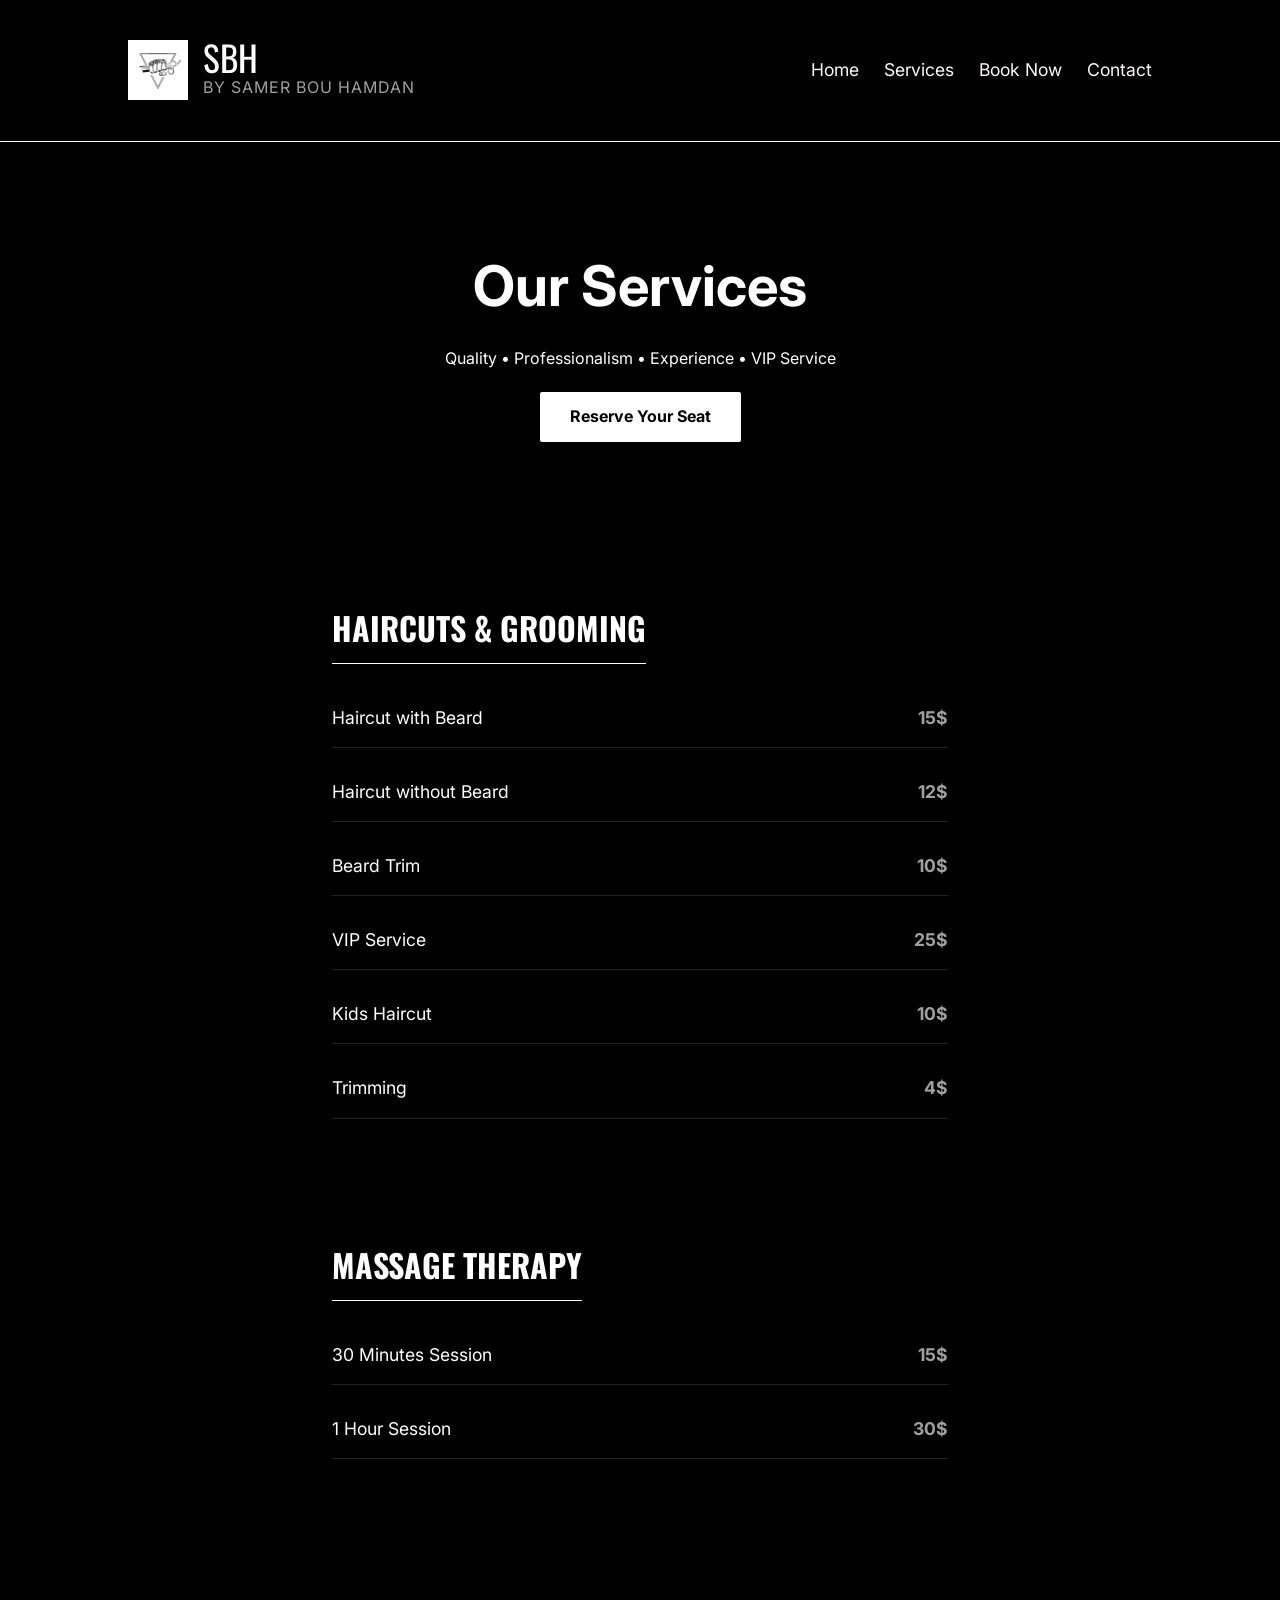
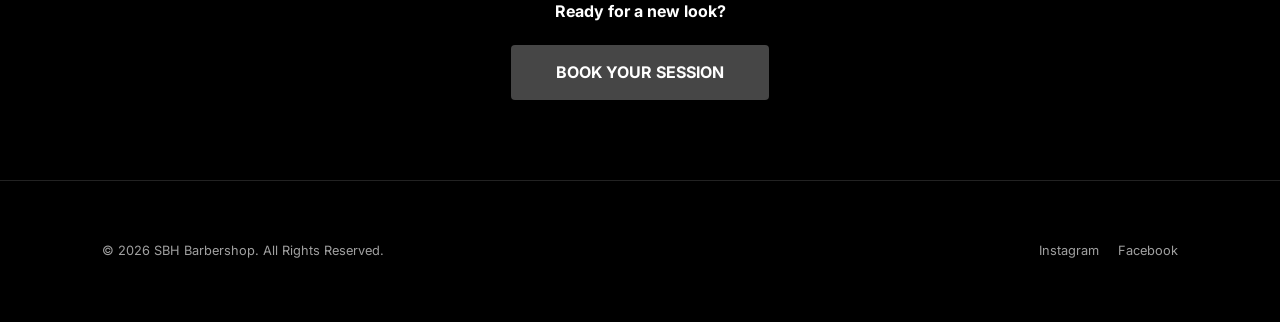
==== services.html @ d4fbab1c "Add files via upload" ====
<!DOCTYPE html>
<html lang="en">
<head>
    <meta charset="UTF-8">
    <meta name="viewport" content="width=device-width, initial-scale=1.0">
    <title>Services | SBH Barbershop</title>
    <link rel="stylesheet" href="a.css">
    <link rel="stylesheet" href="services.css">
    <link href="https://fonts.googleapis.com/css2?family=Inter:wght@300;400;700&family=Oswald:wght@500&display=swap" rel="stylesheet">
</head>
<body>

    <header>
        <div class="logo-container">
            <img src="logo.jpg.jpeg" alt="SBH Logo" class="main-logo"> 
            <div class="brand-text">
                <span class="shop-name">SBH</span>
                <span class="owner-name">by Samer Bou Hamdan</span>
            </div>
        </div>
        <nav>
            <ul>
                <li><a href="a.html">Home</a></li>
                <li><a href="services.html">Services</a></li>
                <li><a href="a.html#booking">Book Now</a></li>
                <li><a href="a.html#contact">Contact</a></li>
            </ul>
        </nav>
    </header>

    <section class="hero">
        <div class="hero-content">
            <h1>Our Services</h1>
            <p>Quality • Professionalism • Experience • VIP Service</p>
            <a href="a.html#booking" class="cta-button">Reserve Your Seat</a>
        </div>
    </section>

    <section class="service-category">
        <h2 class="category-title">Haircuts & Grooming</h2>
        <div class="services-list">
            <div class="service-item"><span>Haircut with Beard</span><span class="price">15$</span></div>
            <div class="service-item"><span>Haircut without Beard</span><span class="price">12$</span></div>
            <div class="service-item"><span>Beard Trim</span><span class="price">10$</span></div>
            <div class="service-item"><span>VIP Service</span><span class="price">25$</span></div>
            <div class="service-item"><span>Kids Haircut</span><span class="price">10$</span></div>
            <div class="service-item"><span>Trimming</span><span class="price">4$</span></div>
        </div>
    </section>

    <section class="service-category">
        <h2 class="category-title">Massage Therapy</h2>
        <div class="services-list">
            <div class="service-item"><span>30 Minutes Session</span><span class="price">15$</span></div>
            <div class="service-item"><span>1 Hour Session</span><span class="price">30$</span></div>
        </div>
    </section>

    <section class="service-footer">
        <p><strong>Ready for a new look?</strong></p>
        <a href="a.html#booking" class="btn-fixed">Book Your Session</a>
    </section>

    <footer>
        <div class="footer-info">
            <p>&copy; 2026 SBH Barbershop. All Rights Reserved.</p>
            <div class="social-links">
                <a href="#">Instagram</a>
                <a href="#">Facebook</a>
            </div>
        </div>
    </footer>

</body>
</html>
---- a.css ----
/* General Styling */
:root {
    --primary-color: #ffffff;
    --bg-color: #000000;
    --accent-color: #1a1a1a;
    --text-muted: #a0a0a0;
}

* {
    margin: 0;
    padding: 0;
    box-sizing: border-box;
}

body {
    font-family: 'Inter', sans-serif;
    background-color: var(--bg-color);
    color: var(--primary-color);
    line-height: 1.6;
}

/* Header & Logo */
header {
    display: flex;
    justify-content: space-between;
    align-items: center;
    padding: 40px 10%;
    border-bottom: 1px solid #ffffff;
}

.logo-container {
    display: flex;
    align-items: center;
    gap: 15px;
}

.main-logo {
    height: 60px; /* Adjust based on your image */
    filter: invert(1); /* Keeps the black logo white on dark background */
}

.brand-text {
    display: flex;
    flex-direction: column;
}

.shop-name {
    font-family: 'Oswald', sans-serif;
    font-size: 2.2rem;
    line-height: 1;
}

.owner-name {
    font-size: 1rem;
    color: var(--text-muted);
    text-transform: uppercase;
    letter-spacing: 1px;
}

nav ul {
    display: flex;
    list-style: none;
    gap: 25px;
}

nav ul li a {
    color: rgb(255, 248, 248);
    text-decoration: none;
    font-size: 1.1rem;
    transition: 0.3s;
}

nav ul li a:hover { color: var(--text-muted); }

/* Hero */
.hero {
    padding: 100px 8%;
    text-align: center;
    background: linear-gradient(rgba(0,0,0,0.7), rgba(0,0,0,0.7)), url('https://images.unsplash.com/photo-1585747860715-2ba37e788b70?q=80&w=2074') center/cover;
}

.hero h1 { font-size: 3.5rem; margin-bottom: 15px; }

.cta-button {
    display: inline-block;
    background: white;
    color: black;
    padding: 12px 30px;
    text-decoration: none;
    font-weight: bold;
    margin-top: 20px;
    border-radius: 2px;
}

/* About Section */
.about {
    padding: 80px 15%;
    text-align: center;
}

.about h2 {
    font-size: 1.2rem;
    text-transform: uppercase;
    letter-spacing: 3px;
    margin-bottom: 20px;
}

.description {
    color: var(--text-muted);
    font-weight: 300;
}

/* Service Button Section */
.services-trigger {
    padding-bottom: 80px;
    text-align: center;
}

.outline-btn {
    display: inline-block;
    border: 1px solid rgb(255, 255, 255);
    color: white;
    padding: 10px 40px;
    text-decoration: none;
    margin-top: 20px;
}

/* Booking Section */
/* Enhanced Booking Section */
.booking-section {
    background: #bbbbbb;
    padding: 100px 10%;
    border-top: 1px solid #1e1e1e;
}

.calendar-header {
    margin-bottom: 25px;
    text-align: center;
}

.calendar-header h3 {
    font-family: 'Oswald', sans-serif;
    text-transform: uppercase;
    letter-spacing: 2px;
}

.calendar-header p {
    color: var(--bg-color);
    font-size: 1.1rem;
}

/* Service Dropdown Styling */
.service-select {
    width: 100%;
    padding: 12px;
    margin-bottom: 15px;
    background: #000000;
    border: 1px solid #313131;
    color: white;
    font-family: inherit;
    cursor: pointer;
}

.service-select optgroup {
    background: #000;
    color: var(--text-muted);
}

.form-row {
    display: grid;
    grid-template-columns: 1fr 1fr;
    gap: 15px;
}

.input-group label {
    display: block;
    font-size: 0.8rem;
    color: var(--text-muted);
    margin-bottom: 5px;
    text-transform: uppercase;
}

/* Matching the form inputs to the minimalist theme */
form input[type="date"], 
form input[type="time"] {
    background: #111;
    border: 1px solid #333;
    color: white;
    padding: 10px;
}

.submit-btn {
    background: white !important;
    color: black !important;
    text-transform: uppercase;
    letter-spacing: 2px;
    margin-top: 40px;
    border-radius: 3px;
    transition: 0.3s ease;
}

.submit-btn:hover {
    background: #cccccc !important;
}

.hours-box {
    margin-top: 20px;
    padding: 15px;
    border: 5px solid #1a1a1a;
    background: #050505;
}
/* Footer & Feedback */
footer {
    padding: 60px 8%;
    border-top: 1px solid #222;
}

.feedback-container {
    max-width: 500px;
    margin-bottom: 50px;
}

.stars { color: #FFD700; font-size: 1.2rem; margin: 10px 0; }

textarea {
    width: 100%;
    background: #111;
    border: 1px solid #333;
    color: white;
    padding: 10px;
    height: 80px;
    margin-bottom: 10px;
}

.feedback-btn {
    background: #222;
    color: white;
    border: none;
    padding: 8px 20px;
    cursor: pointer;
}

.footer-info {
    display: flex;
    justify-content: space-between;
    font-size: 0.8rem;
    color: var(--text-muted);
}

.social-links a { color: var(--text-muted); text-decoration: none; margin-left: 15px; }
---- services.css ----
/* Service Page Specific Styles */

.service-category {
    padding: 60px 15%;
    max-width: 1000px;
    margin: 0 auto;
    background-color: #000000; /* Matching home page background */
}

.category-title {
    font-family: 'Oswald', sans-serif;
    font-size: 2rem;
    text-transform: uppercase;
    margin-bottom: 25px;
    border-bottom: 1px solid #ffffff;
    padding-bottom: 10px;
    display: inline-block;
    color: #ffffff;
}

.services-list {
    display: flex;
    flex-direction: column;
    gap: 15px;
}

.service-item {
    display: flex;
    justify-content: space-between;
    font-size: 1.1rem;
    padding: 15px 0;
    border-bottom: 1px solid #222; /* Subtle separation */
    color: #ffffff;
}

.price {
    font-weight: bold;
    color: #a0a0a0;
}

.service-footer {
    text-align: center;
    padding: 80px 10%;
    background-color: #000000;
}

/* Fix for the white text color in the button */
.btn-fixed {
    display: inline-block;
    background-color: rgb(70, 70, 70);
    color: #ffffff !important; /* Force text to be white */
    padding: 15px 45px;
    text-decoration: none;
    font-weight: bold;
    text-transform: uppercase;
    margin-top: 20px;
    border-radius: 4px;
}

.btn-fixed:hover {
    background-color: #ffffff;
    color: #000000 !important;
}
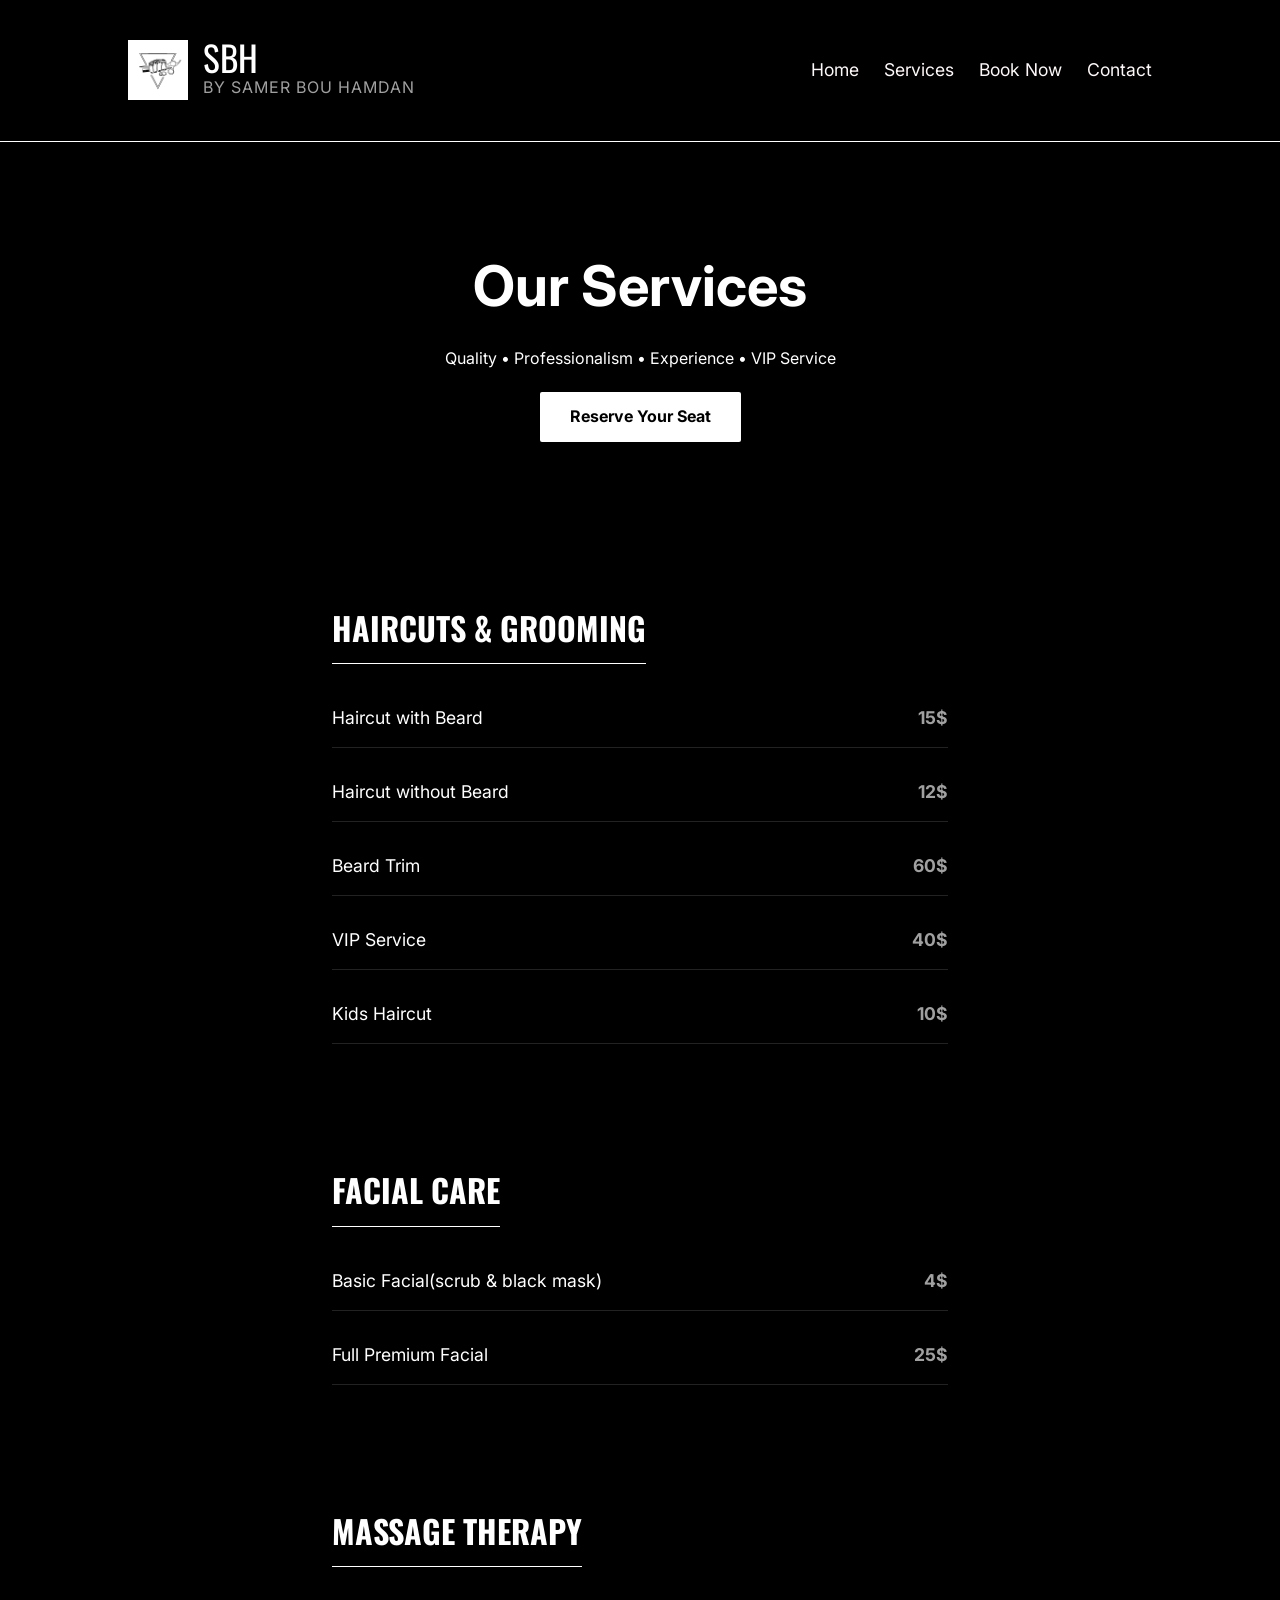
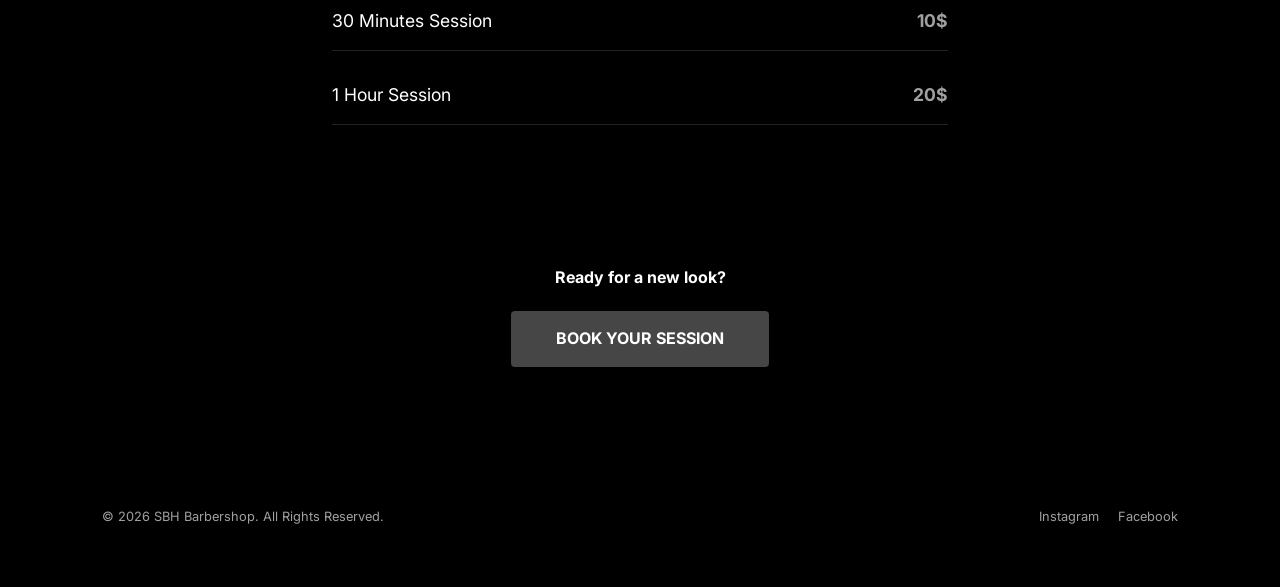
==== commit dec931f5: "Update services.html" ====
--- a/services.html
+++ b/services.html
@@ -41,18 +41,23 @@
         <div class="services-list">
             <div class="service-item"><span>Haircut with Beard</span><span class="price">15$</span></div>
             <div class="service-item"><span>Haircut without Beard</span><span class="price">12$</span></div>
-            <div class="service-item"><span>Beard Trim</span><span class="price">10$</span></div>
-            <div class="service-item"><span>VIP Service</span><span class="price">25$</span></div>
+            <div class="service-item"><span>Beard Trim</span><span class="price">60$</span></div>
+            <div class="service-item"><span>VIP Service</span><span class="price">40$</span></div>
             <div class="service-item"><span>Kids Haircut</span><span class="price">10$</span></div>
-            <div class="service-item"><span>Trimming</span><span class="price">4$</span></div>
         </div>
     </section>
-
+    <section class="service-category">
+        <h2 class="category-title">Facial Care</h2>
+        <div class="services-list">
+            <div class="service-item"><span>Basic Facial(scrub & black mask)</span><span class="price">4$</span></div>
+            <div class="service-item"><span>Full Premium Facial</span><span class="price">25$</span></div>
+        </div>
+    </section>
     <section class="service-category">
         <h2 class="category-title">Massage Therapy</h2>
         <div class="services-list">
-            <div class="service-item"><span>30 Minutes Session</span><span class="price">15$</span></div>
-            <div class="service-item"><span>1 Hour Session</span><span class="price">30$</span></div>
+            <div class="service-item"><span>30 Minutes Session</span><span class="price">10$</span></div>
+            <div class="service-item"><span>1 Hour Session</span><span class="price">20$</span></div>
         </div>
     </section>
 
@@ -72,4 +77,5 @@
     </footer>
 
 </body>
-</html>+
+</html>
--- a/a.css
+++ b/a.css
@@ -212,7 +212,7 @@
 /* Footer & Feedback */
 footer {
     padding: 60px 8%;
-    border-top: 1px solid #222;
+    border-top: 1px solid #00;
 }
 
 .feedback-container {
@@ -247,4 +247,5 @@
     color: var(--text-muted);
 }
 
-.social-links a { color: var(--text-muted); text-decoration: none; margin-left: 15px; }+
+.social-links a { color: var(--text-muted); text-decoration: none; margin-left: 15px; }
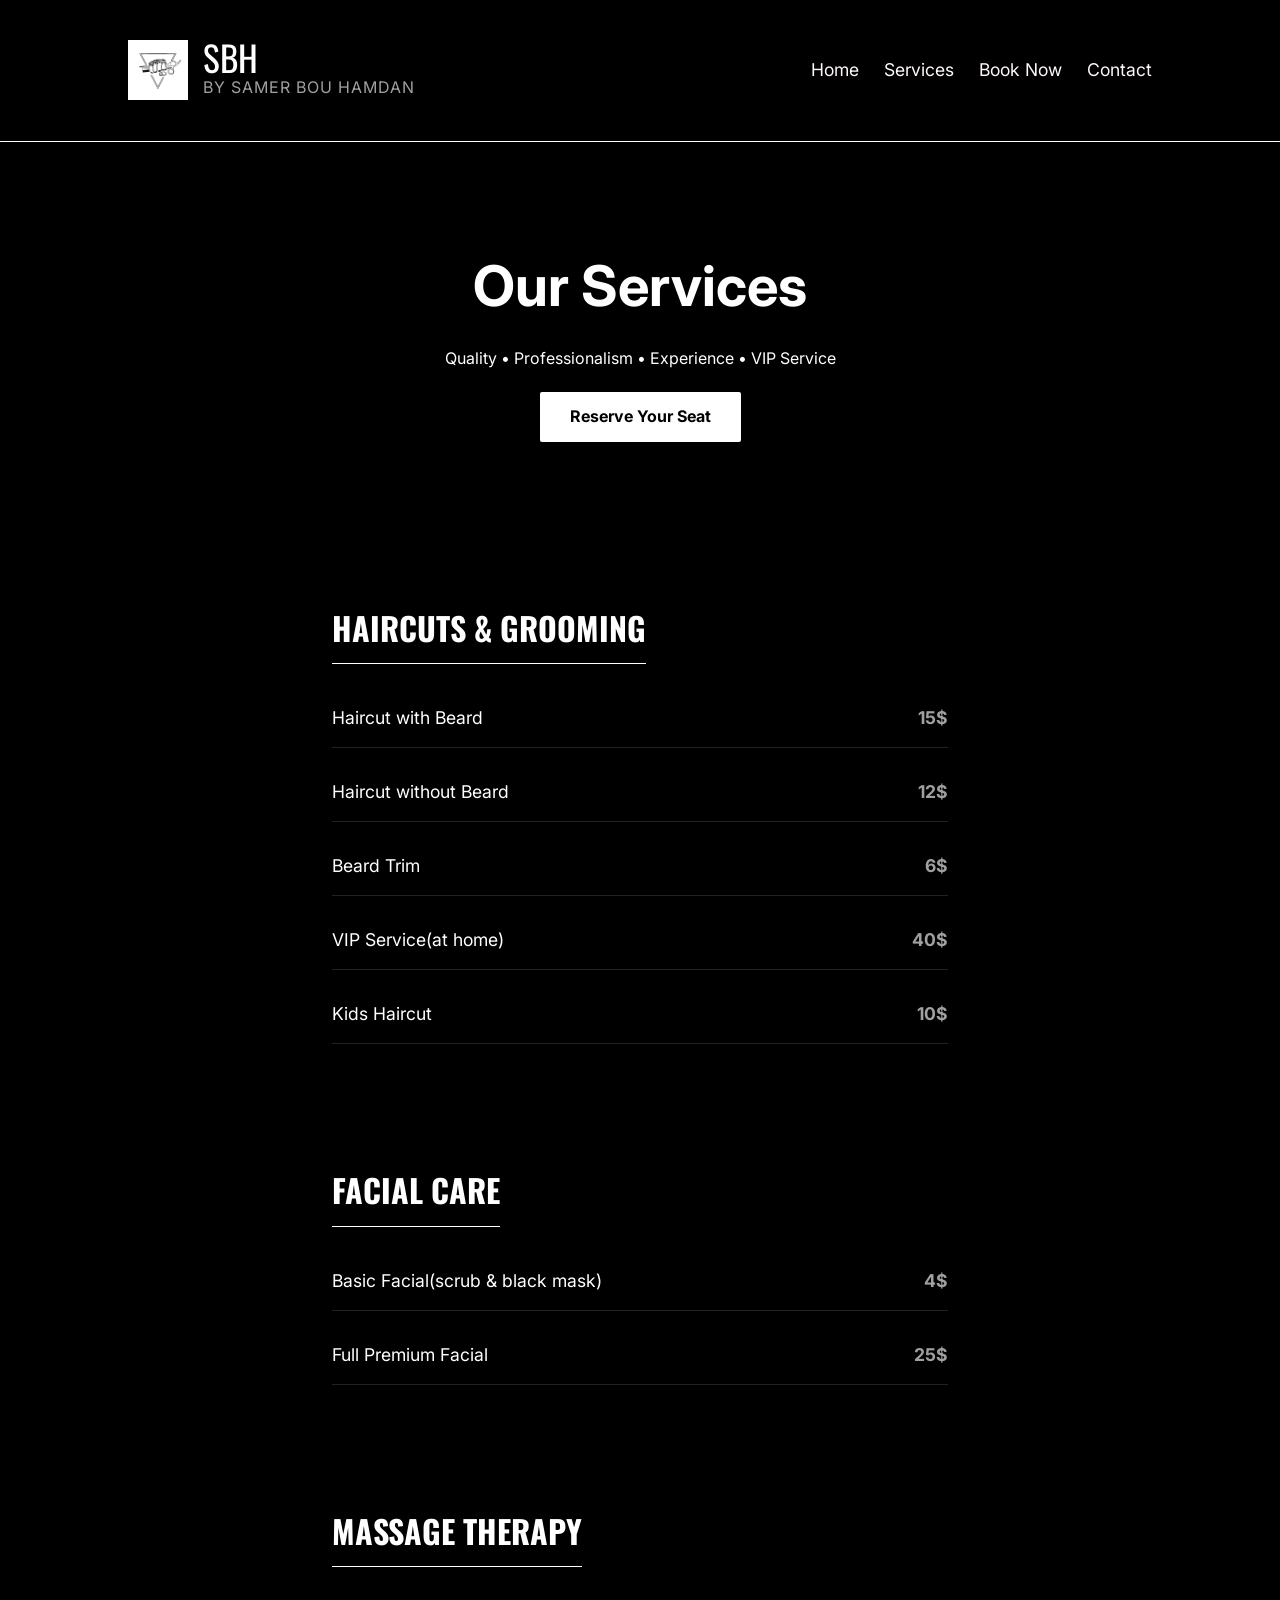
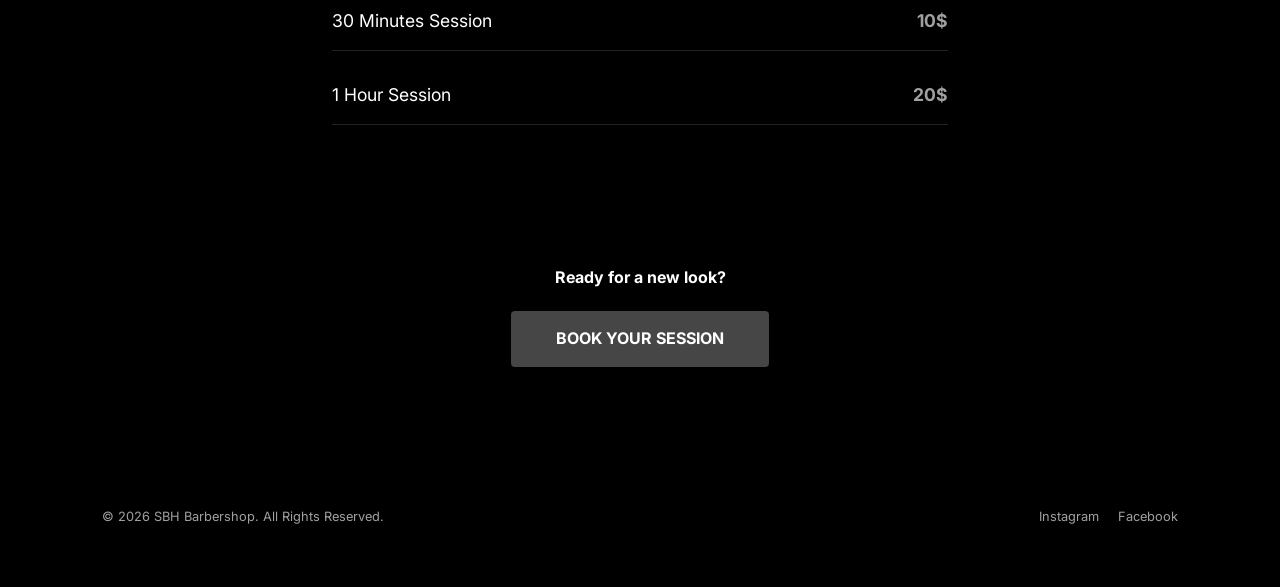
==== commit 466086c8: "Update services.html" ====
--- a/services.html
+++ b/services.html
@@ -20,10 +20,10 @@
         </div>
         <nav>
             <ul>
-                <li><a href="a.html">Home</a></li>
+                <li><a href="index.html">Home</a></li>
                 <li><a href="services.html">Services</a></li>
-                <li><a href="a.html#booking">Book Now</a></li>
-                <li><a href="a.html#contact">Contact</a></li>
+                <li><a href="index.html#booking">Book Now</a></li>
+                <li><a href="index.html#contact">Contact</a></li>
             </ul>
         </nav>
     </header>
@@ -32,7 +32,7 @@
         <div class="hero-content">
             <h1>Our Services</h1>
             <p>Quality • Professionalism • Experience • VIP Service</p>
-            <a href="a.html#booking" class="cta-button">Reserve Your Seat</a>
+            <a href="index.html#booking" class="cta-button">Reserve Your Seat</a>
         </div>
     </section>
 
@@ -41,8 +41,8 @@
         <div class="services-list">
             <div class="service-item"><span>Haircut with Beard</span><span class="price">15$</span></div>
             <div class="service-item"><span>Haircut without Beard</span><span class="price">12$</span></div>
-            <div class="service-item"><span>Beard Trim</span><span class="price">60$</span></div>
-            <div class="service-item"><span>VIP Service</span><span class="price">40$</span></div>
+            <div class="service-item"><span>Beard Trim</span><span class="price">6$</span></div>
+            <div class="service-item"><span>VIP Service(at home)</span><span class="price">40$</span></div>
             <div class="service-item"><span>Kids Haircut</span><span class="price">10$</span></div>
         </div>
     </section>
@@ -63,7 +63,7 @@
 
     <section class="service-footer">
         <p><strong>Ready for a new look?</strong></p>
-        <a href="a.html#booking" class="btn-fixed">Book Your Session</a>
+        <a href="index.html#booking" class="btn-fixed">Book Your Session</a>
     </section>
 
     <footer>
@@ -79,3 +79,5 @@
 </body>
 
 </html>
+
+
